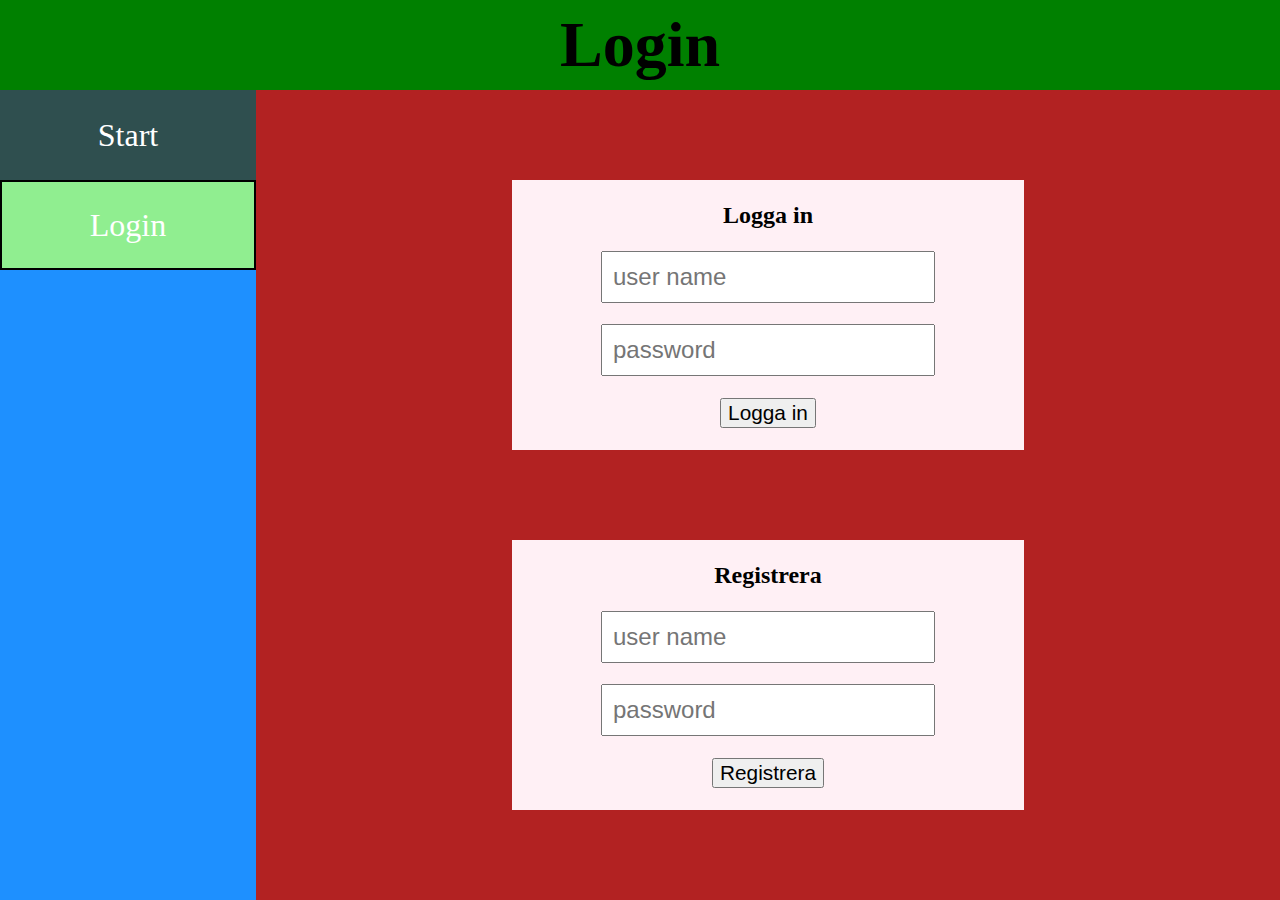
==== login.html @ f11a3d08 "asd" ====
<!DOCTYPE html>
<html lang="en">
<head>
    <meta charset="UTF-8">
    <meta name="viewport" content="width=device-width, initial-scale=1.0">
    <title>Login site</title>
    <link rel="stylesheet" href="style.css">
    <script defer src="script.js"></script>
</head>

<body>
    
    <header>
        <h1>Login</h1>
    </header>
    <nav>
        <a href="index.html">Start</a>
        <a class="activePage" href="login.html">Login</a>
    </nav>
 
    <main>
        <div class="loginDiv">
            <h2>Logga in</h2>
            <input class="loginInputs" id="userName" type="text" placeholder="user name">
            <input class="loginInputs" id="password" type="text" placeholder="password">
            <button class="myButtons" id="loginButton">Logga in</button>
        </div>
        <div class="loginDiv">
            <h2>Registrera</h2>
            <input class="loginInputs" id="registerUserName" type="text" placeholder="user name">
            <input class="loginInputs" id="registerPassword" type="text" placeholder="password">
            <button class="myButtons" id="registerButton">Registrera</button>
        </div>
    </main>
    <footer>

    </footer>

</body>
</html>
---- style.css ----
* {
    box-sizing: border-box;
}

body {
    margin: 0;
}

header {
    height: 10vh;
    width: 100%;
    position: fixed;
    display: flex;
    background-color: green;
    top: 0;
    font-size: 2em;
    justify-content: center;
    align-items: center;
}

main {
    background-color: firebrick;
    height: 90vh;
    width: 80vw;
    margin-left: 20vw;
    margin-top: 10vh;   
    display: flex;
    flex-direction: column;
    align-items: center;
}

nav {
    width: 20vw;
    height: 95vh;
    display: flex;
    flex-direction: column;
    position: fixed;
    background-color: dodgerblue;
}

nav > a {
    width: 100%;
    height: 10vh;
    display: flex;
    justify-content: center;
    align-items: center;
    background-color: darkslategray;
    font-size: 2em;
    text-decoration: none;
    color: white;
}

nav > a:hover:not(.activePage) {
    background-color: darksalmon;
}

.loginDiv {
    background-color: lavenderblush;
    display: flex;
    flex-direction: column;
    align-items: center;
    justify-content: space-evenly;
    width: 40vw;
    height: 30vh;
    margin-top: 10vh;

}

.loginDiv > h2 {
    margin: 0;
}

.loginInputs {
    padding: 10px;
    font-size: 1.5em;
}

.activePage {
    border: 2px solid black;
    background-color: lightgreen;
}

.myButtons {
    font-size: 1.3em;
}
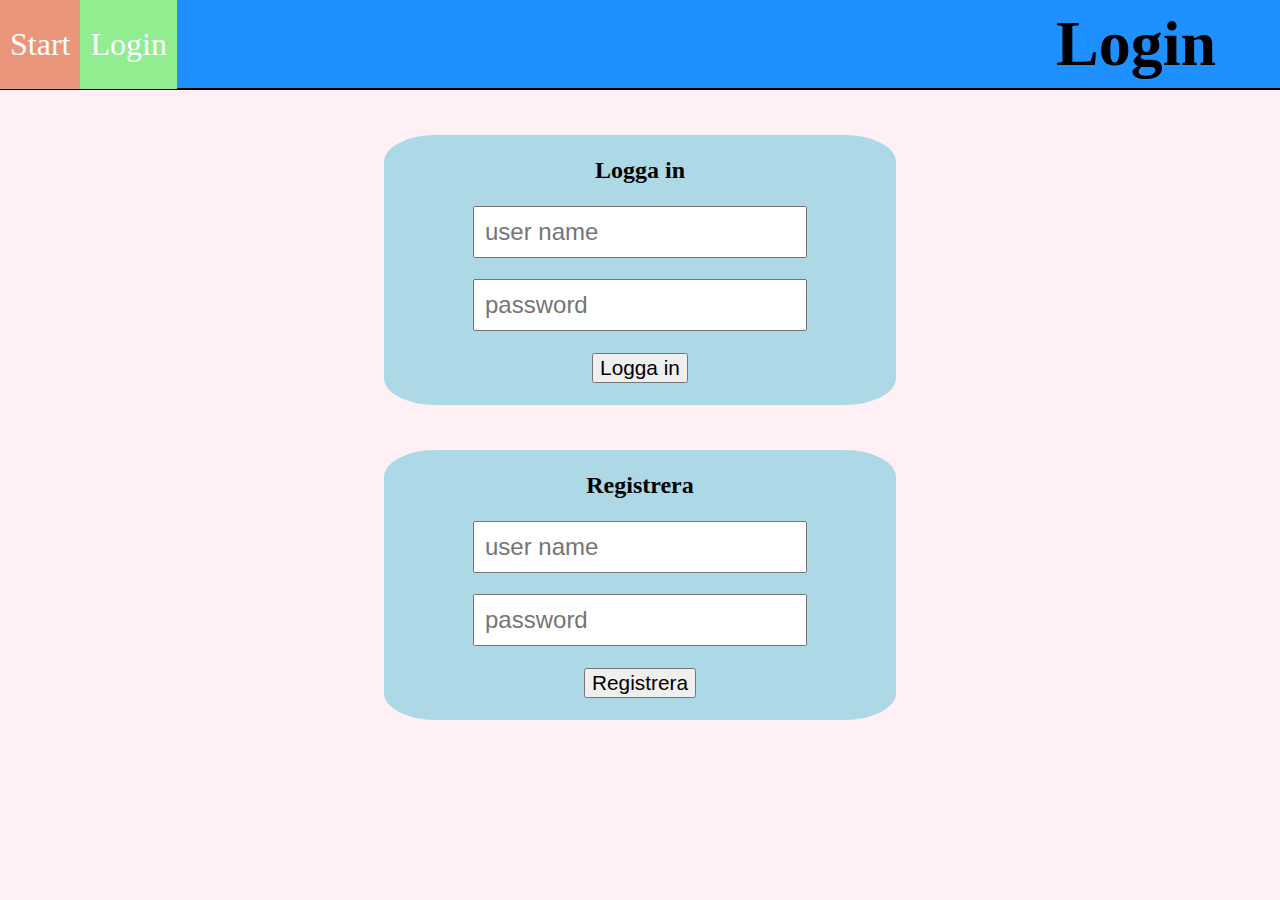
==== commit 614bca4c: "changes" ====
--- a/login.html
+++ b/login.html
@@ -11,12 +11,12 @@
 <body>
     
     <header>
+        <nav>
+            <a href="index.html">Start</a>
+            <a class="activePage" href="login.html">Login</a>
+        </nav>
         <h1>Login</h1>
     </header>
-    <nav>
-        <a href="index.html">Start</a>
-        <a class="activePage" href="login.html">Login</a>
-    </nav>
  
     <main>
         <div class="loginDiv">
--- a/style.css
+++ b/style.css
@@ -11,18 +11,22 @@
     width: 100%;
     position: fixed;
     display: flex;
-    background-color: green;
+    background-color: dodgerblue;
     top: 0;
     font-size: 2em;
-    justify-content: center;
+    justify-content: space-between;
     align-items: center;
+    border-bottom: 2px solid black;
+}
+
+header > h1 {
+    margin-right: 5vw;;
 }
 
 main {
-    background-color: firebrick;
+    background-color: lavenderblush;
     height: 90vh;
-    width: 80vw;
-    margin-left: 20vw;
+    width: 100vw;
     margin-top: 10vh;   
     display: flex;
     flex-direction: column;
@@ -30,22 +34,20 @@
 }
 
 nav {
-    width: 20vw;
-    height: 95vh;
+ 
     display: flex;
-    flex-direction: column;
-    position: fixed;
     background-color: dodgerblue;
 }
 
 nav > a {
     width: 100%;
     height: 10vh;
+    padding: 10px;
     display: flex;
     justify-content: center;
     align-items: center;
     background-color: darkslategray;
-    font-size: 2em;
+    font-size: 1em;
     text-decoration: none;
     color: white;
 }
@@ -55,14 +57,15 @@
 }
 
 .loginDiv {
-    background-color: lavenderblush;
     display: flex;
     flex-direction: column;
     align-items: center;
     justify-content: space-evenly;
     width: 40vw;
     height: 30vh;
-    margin-top: 10vh;
+    margin-top: 5vh;
+    background-color: lightblue;
+    border-radius: 10%;
 
 }
 
@@ -76,7 +79,6 @@
 }
 
 .activePage {
-    border: 2px solid black;
     background-color: lightgreen;
 }
 
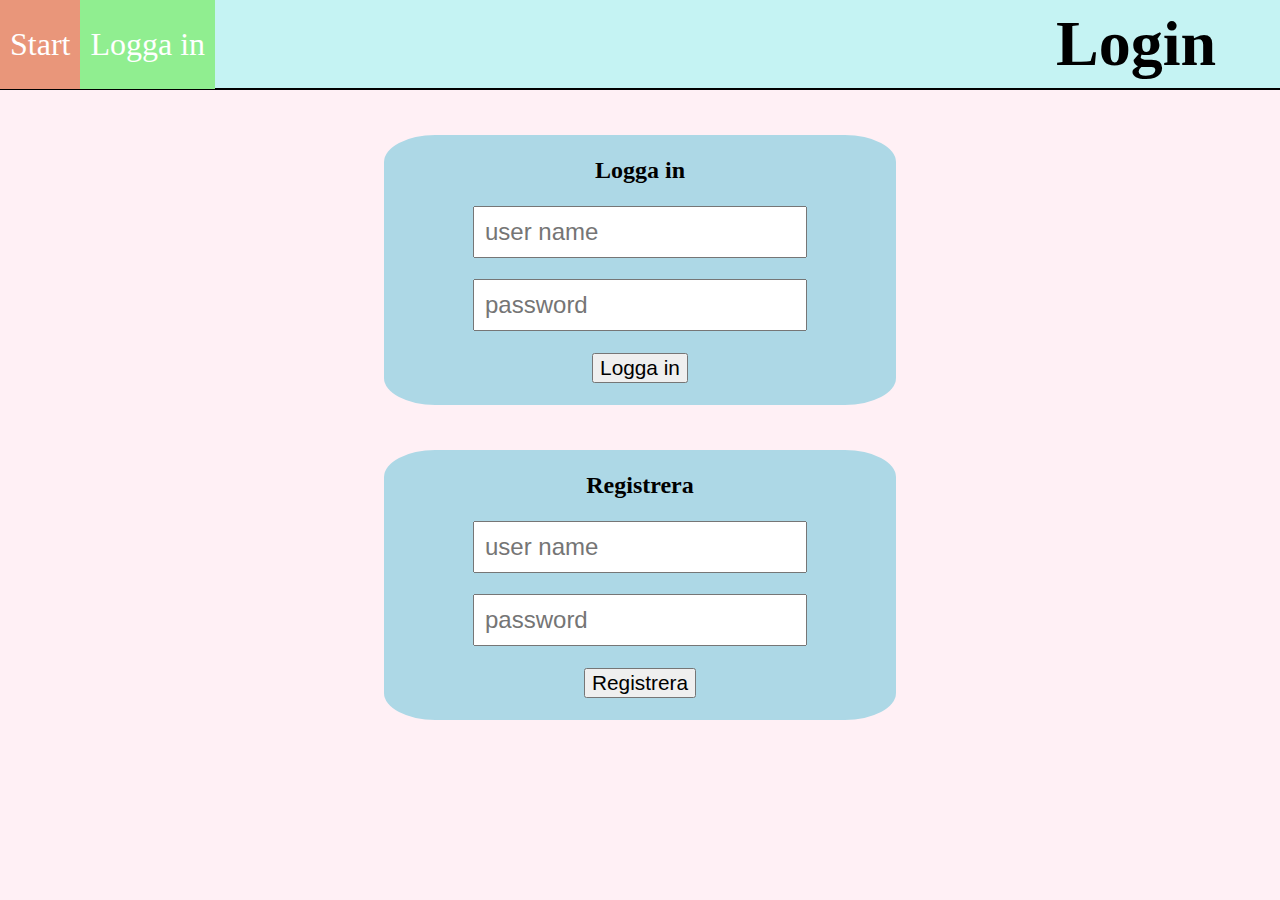
==== commit 3c611a02: "alot" ====
--- a/login.html
+++ b/login.html
@@ -13,7 +13,7 @@
     <header>
         <nav>
             <a href="index.html">Start</a>
-            <a class="activePage" href="login.html">Login</a>
+            <a class="activePage" href="login.html">Logga in</a>
         </nav>
         <h1>Login</h1>
     </header>
--- a/style.css
+++ b/style.css
@@ -11,7 +11,7 @@
     width: 100%;
     position: fixed;
     display: flex;
-    background-color: dodgerblue;
+    background-color: rgb(197, 243, 243);
     top: 0;
     font-size: 2em;
     justify-content: space-between;
@@ -40,7 +40,6 @@
 }
 
 nav > a {
-    width: 100%;
     height: 10vh;
     padding: 10px;
     display: flex;
@@ -48,8 +47,10 @@
     align-items: center;
     background-color: darkslategray;
     font-size: 1em;
+    flex-wrap: nowrap;
     text-decoration: none;
     color: white;
+    cursor: pointer;
 }
 
 nav > a:hover:not(.activePage) {
